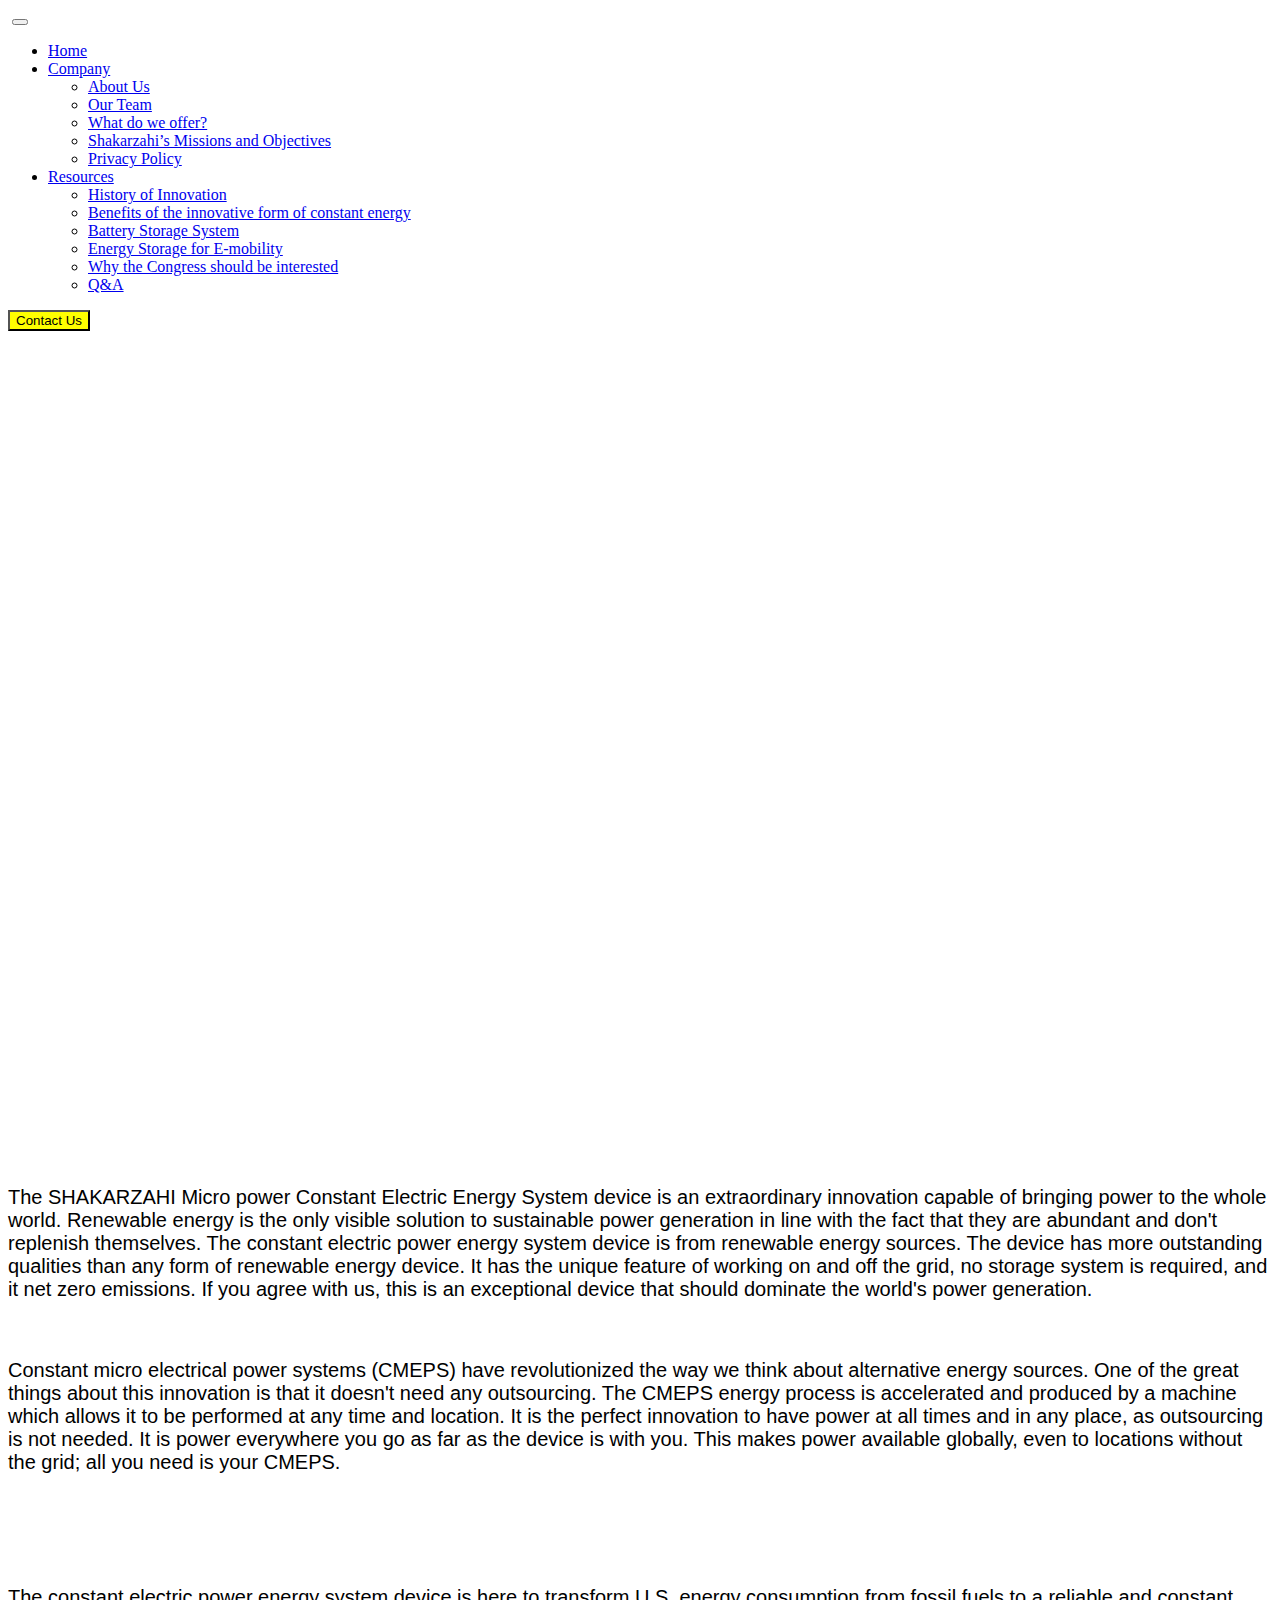
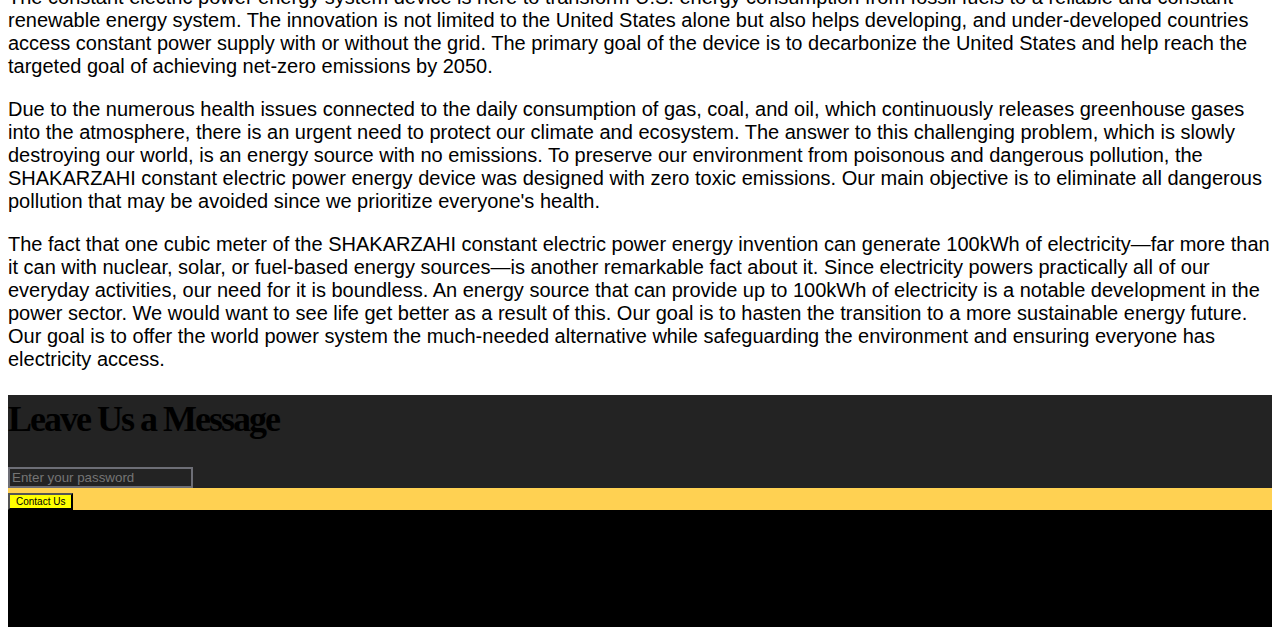
==== index.html @ 85083245 "update" ====
<!DOCTYPE html>
<html lang="en">
<head>
    <meta charset="UTF-8">
    <meta http-equiv="X-UA-Compatible" content="IE=edge">
    <meta name="viewport" content="width=device-width, initial-scale=1.0">
    <title>Document</title>
    <link rel="stylesheet" href="index.css">
    <link rel="stylesheet" href="../HTML/CSS/bootstrap-5.3.0-alpha1-dist/css/bootstrap.css">
</head>
<body>
  <nav class="w-100 navbar navbar-expand-lg navbar-dark bg-dark px-5">
    <div class="container">
      <a class="navbar-brand" href="#"><img class=""src="../project resource/Logo2520.png" alt=""></a>
      <button class="navbar-toggler" type="button" data-bs-toggle="collapse" data-bs-target="#navbarSupportedContent" aria-controls="navbarSupportedContent" aria-expanded="false" aria-label="Toggle navigation">
        <span class="navbar-toggler-icon"></span>
      </button>
      <div class="collapse navbar-collapse" id="navbarSupportedContent">
        <ul class="navbar-nav ms-auto mb-2 mb-lg-0 me-5 px-5">
          <li class="nav-item">
            <a class="nav-link active me-3 text-white" aria-current="page" href="index.html">Home</a>
          </li>
          <li class="nav-item dropdown">
            <a class="nav-link dropdown-toggle text-white me-3" href="#" role="button" data-bs-toggle="dropdown" aria-expanded="false">
              Company
            </a>
            <ul class="dropdown-menu">
              <li><a class="dropdown-item" href="About us.html">About Us</a></li>
              <li><a class="dropdown-item" href="Our team.html">Our Team</a></li>
              <li><a class="dropdown-item"  href="What we offer.html">What do we offer?</a></li>
              <li><a class="dropdown-item" href="shakazarhi.html">Shakarzahi’s Missions and Objectives</a></li>
              <li><a class="dropdown-item" href="privacy policy.html">Privacy Policy</a></li>
            </ul>
          </li>
          <li class="nav-item dropdown">
            <a class="nav-link dropdown-toggle text-white me-3" href="#" role="button" data-bs-toggle="dropdown" aria-expanded="false">
              Resources
            </a>
            <ul class="dropdown-menu">
              <li><a class="dropdown-item" href="history.html">History of Innovation</a></li>
              <li><a class="dropdown-item" href="Benefit.html">Benefits of the innovative form of constant energy</a></li>
              <li><a class="dropdown-item" href="Battery storage.html">Battery Storage System</a></li>
              <li><a class="dropdown-item" href="Energy storage.html">Energy Storage for E-mobility</a></li>
              <li><a class="dropdown-item" href="why.html">Why the Congress should be interested</a></li>
              <li><a class="dropdown-item" href="Question and answer.html">Q&A</a></li>
            </ul>
          </li>
        </ul>
      <a href="Contact us.html"><button class="btn bg-white rounded-0 me-3" type="submit">Contact Us</button></a>
      </div>
    </div>
  </nav>
<!-- section 1 -->
  <section class="adobe">
    <h1 class="intro">Introducing innovative<br>constant electric power energy<br>system device</h1>
  </section>
  <div>
      <img class="group w-100"src="../LEVELONEPROJECT/Media/Group 9252.png" alt="">
  </div>
  <section class="container mt-5">
      <div class="row mt-4" >
        <div class="col-sm-12 col-md-6 col-lg-6">
          <img class="w-100" src="../LEVELONEPROJECT/Media/Post_25202 1.png" alt="">
        </div>
        <div class="col-sm-12 col-md-6 col-lg-6">
          <img class="w-100 mt-5" src="../LEVELONEPROJECT/Media/Group.png" alt="">
        </div>
      </div>
  </section>
  <!-- section 2 -->
  <section class="container w-100">
    <p class="mt-5">The SHAKARZAHI Micro power Constant Electric  Energy System device is an extraordinary innovation capable of bringing power to the whole world. Renewable energy is the only visible solution to sustainable power generation in line with the fact that they are abundant and don't replenish themselves. The constant electric power energy system device is from renewable energy sources. The device has more outstanding qualities than any form of renewable energy device. It has the unique feature of working on and off the grid, no storage system is required, and it net zero emissions. If you agree with us, this is an exceptional device that should dominate the world's power generation.</p>
    <div>
      <img class="w-100" src="../LEVELONEPROJECT/Media/AdobeStock_283208391 1.png" alt="">
  
    </div>
  </section>
   <!-- section 3  -->
  <section class="container w-100">
    <p class="mt-5">Constant micro electrical power systems (CMEPS) have revolutionized the way we think about alternative energy sources. One of the great things about this innovation is that it doesn't need any outsourcing. The CMEPS energy process is accelerated and produced by a machine which allows it to be performed at any time and location. It is the perfect innovation to have power at all times and in any place, as outsourcing is not needed. It is power everywhere you go as far as the device is with you. This makes power available globally, even to locations without the grid; all you need is your CMEPS.</p>
  </section>
  <!-- section 4 -->
  <section class="container mx-auto w-100">
    <div class="row g-3 mx-auto">
      <div class="col-sm-12 col-md-6 col-lg-6">
          <img class="w-100 " src="../LEVELONEPROJECT/Media/1 1.png" alt="">
      </div>
      <div class="col-sm-12 col-md-6 col-lg-6">
        <div class="row">
          <div class="col-6">
              <img class="w-100" src="../LEVELONEPROJECT/Media/IMG_6715 1.png" alt="">
            </div>
            <div class="col-6">
              <img class="w-100 col-sm-12 col-md-6 col-lg-6" src="../LEVELONEPROJECT/Media/aziz 1.png" alt="">
            </div>
          </div>
          <img class="w-100" src="../LEVELONEPROJECT/Media/IMG_6774 1.png" alt="">
      </div>

    </div>
    <div class="container w-100">
      <p class="mt-5">The constant electric power energy system device is here to transform U.S. energy consumption from fossil fuels to a reliable and constant renewable energy system. The innovation is not limited to the United States alone but also helps developing, and under-developed countries access constant power supply with or without the grid. The primary goal of the device is to decarbonize the United States and help reach the targeted goal of achieving net-zero emissions by 2050.</p>

      <p class="mt-5"> Due to the numerous health issues connected to the daily consumption of gas, coal, and oil, which continuously releases greenhouse gases into the atmosphere, there is an urgent need to protect our climate and ecosystem. The answer to this challenging problem, which is slowly destroying our world, is an energy source with no emissions. To preserve our environment from poisonous and dangerous pollution, the SHAKARZAHI constant electric power energy device was designed with zero toxic emissions. Our main objective is to eliminate all dangerous pollution that may be avoided since we prioritize everyone's health.</p>
        
      <p class="mt-5">The fact that one cubic meter of the SHAKARZAHI constant electric power energy invention can generate 100kWh of electricity—far more than it can with nuclear, solar, or fuel-based energy sources—is another remarkable fact about it. Since electricity powers practically all of our everyday activities, our need for it is boundless. An energy source that can provide up to 100kWh of electricity is a notable development in the power sector. We would want to see life get better as a result of this. Our goal is to hasten the transition to a more sustainable energy future. Our goal is to offer the world power system the much-needed alternative while safeguarding the environment and ensuring everyone has electricity access.</p>
    </div>
      
  </section>
  <footer class="p-5">
    <div class="footercard w-75 mx-auto mt-2">
      <div class="row p-5 text-white">
        <div class="col-lg-6 col-md-6 col-sm-12 my-5">
          <h1 class="text-white">Leave Us a Message</h1>
        </div>
        <div class="col-lg-6 col-md-6 col-sm-12 my-5 ">
          <form class="row">
            <div class="col w-100">
              <input type="text" placeholder="Enter your password" class="footpass p-2 px-5">
            </div>
            <div class="col Footerbtn">
              <button type="submit" class="btn rounded-0 fw-semibold p-2">Contact Us</button>
            </div>
          </form>

        </div>

      </div>

    </div>
    <div class="footeraddress row text-white w-75 mx-auto mt-3">
      <div class="col-sm-12 col-lg-6 col-md-6">
        <h6>Austin, Texas, United States</h6>
        <h6>Shakarzahi LLc</h6>
      </div>
      <div class="col-sm-12 col-lg-6 col-md-6 mr-3">
        <img class="img" src="../LEVELONEPROJECT/Media/Social wrapper.png" alt="">
      </div>
    </div>
  </footer>
    
    
  <script src="https://cdn.jsdelivr.net/npm/@popperjs/core@2.11.7/dist/umd/popper.min.js" integrity="sha384-zYPOMqeu1DAVkHiLqWBUTcbYfZ8osu1Nd6Z89ify25QV9guujx43ITvfi12/QExE" crossorigin="anonymous">
  </script>
  <script src="https://cdn.jsdelivr.net/npm/bootstrap@5.3.0-alpha3/dist/js/bootstrap.min.js" integrity="sha384-Y4oOpwW3duJdCWv5ly8SCFYWqFDsfob/3GkgExXKV4idmbt98QcxXYs9UoXAB7BZ" crossorigin="anonymous">
  </script>
</body>
</html>
---- index.css ----
.adobe{
    background-image: url(../LEVELONEPROJECT/Media/AdobeStock_132215125\ 3.png);
    width: 100%;
    height: 720px;
    background-size: cover;
    
}
.intro{
    color: white;
    font-size: 60px;
    font-weight: 700;
    padding-top: 300px;
    padding-left: 40px;
    font-family: 'Sen',
}
p{
    font-family: 'Inter', sans-serif;
    font-size: 20px;
}
.group{
    width: 1440px;
    height: 15px;
    padding: absolute;
    margin-top: 20px;
}
.btn{
    background-color: yellow;
}
footer{
    background-color: #000000;
}
footer h1{
    font-size: 36px;
    font-weight: 700;
    line-height: 48px;
    letter-spacing: -2px;
    text-align: left;
}
.footercard{
    background-color: #232323;
}
.Footerbtn{
    background-color: hsl(44, 100%, 66%);
}
.Footerbtn button{
    font-size: 10px;
    text-align: center;
    margin-top: 5px;
}
.footpass{
    background-color: transparent;
    color: #6d6e76;
    border: 2px solid #6d6e76;
    outline: none;
}
@media only screen and (max-width: 600px) {
    .footpass{
        width: 100%;
        }
}
@media only screen and (max-width: 600px) {
    .intro{
        color: white;
        font-size: 60px;
        font-weight: 600;
        padding-top: 130px;
        padding-left: 20px;
        font-family: 'Sen',
    }
}
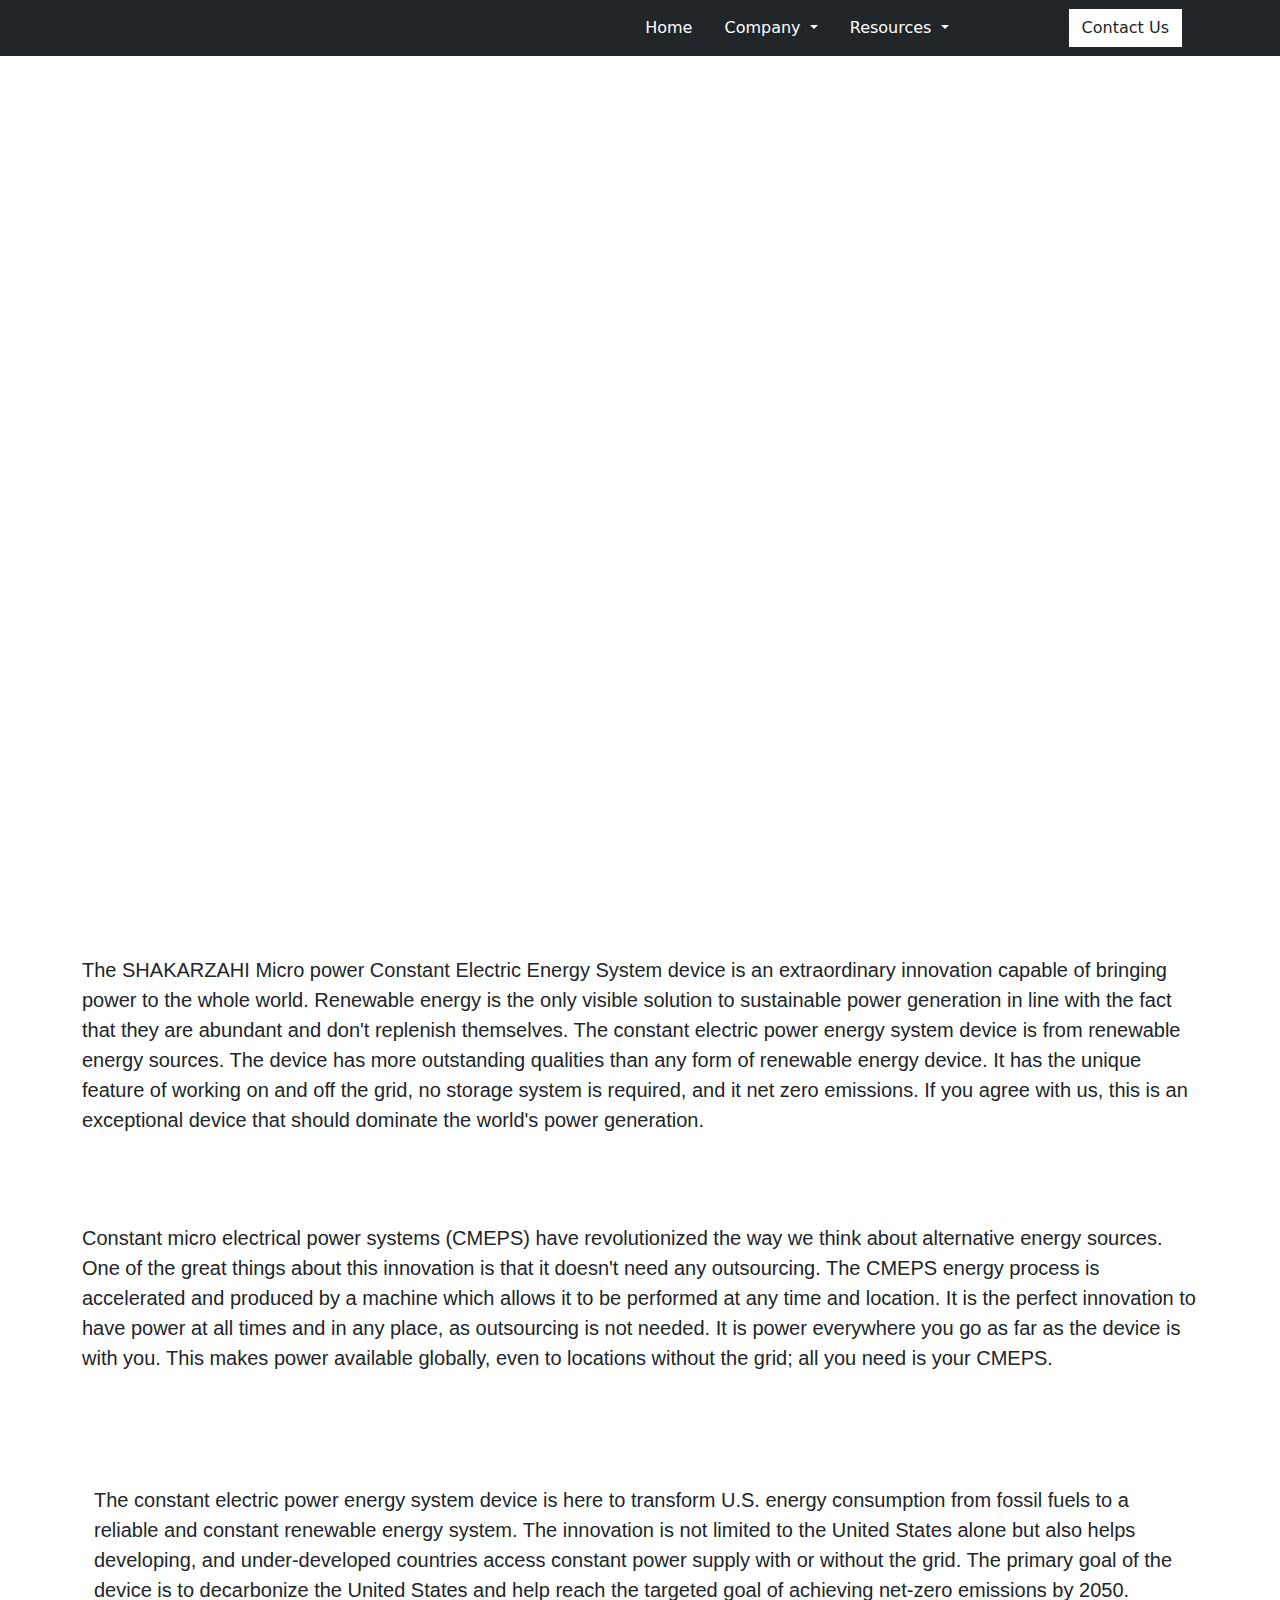
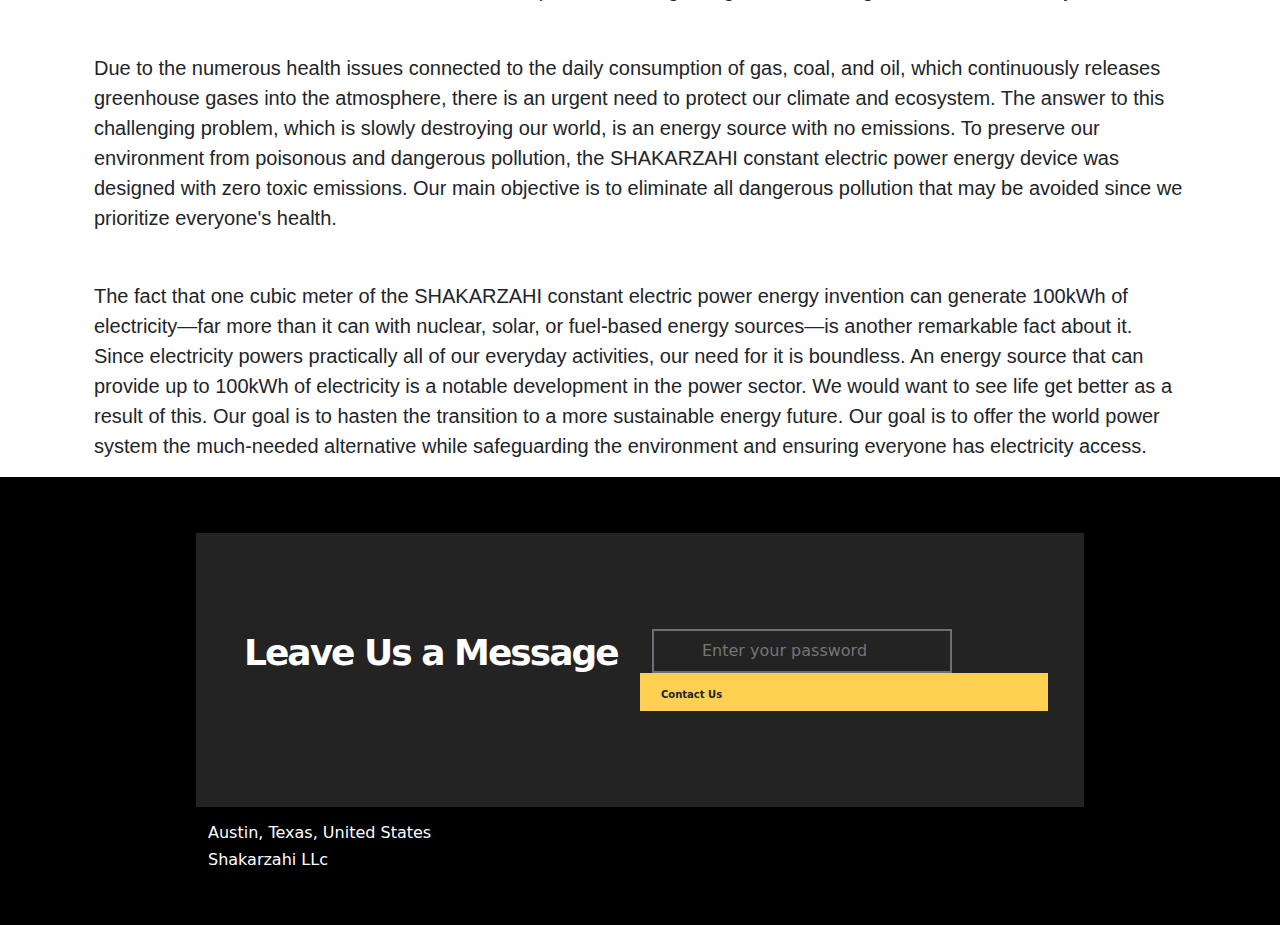
==== commit c6551f00: "update" ====
--- a/index.html
+++ b/index.html
@@ -5,8 +5,8 @@
     <meta http-equiv="X-UA-Compatible" content="IE=edge">
     <meta name="viewport" content="width=device-width, initial-scale=1.0">
     <title>Document</title>
-    <link rel="stylesheet" href="index.css">
-    <link rel="stylesheet" href="../HTML/CSS/bootstrap-5.3.0-alpha1-dist/css/bootstrap.css">
+    <link rel="stylesheet" href="./style.css">
+    <link rel="stylesheet" href="./bootstrap-5.3.0-alpha1-dist/css/bootstrap.min.css">
 </head>
 <body>
   <nav class="w-100 navbar navbar-expand-lg navbar-dark bg-dark px-5">
--- a/style.css
+++ b/style.css
@@ -0,0 +1,73 @@
+
+.adobe{
+    background-image: url(../LEVELONEPROJECT/Media/AdobeStock_132215125\ 3.png);
+    width: 100%;
+    height: 720px;
+    background-size: cover;
+    
+}
+.intro{
+    color: white;
+    font-size: 60px;
+    font-weight: 700;
+    padding-top: 300px;
+    padding-left: 40px;
+    font-family: 'Sen',
+}
+p{
+    font-family: 'Inter', sans-serif;
+    font-size: 20px;
+}
+.group{
+    width: 1440px;
+    height: 15px;
+    padding: absolute;
+    margin-top: 20px;
+}
+.btn{
+    background-color: yellow;
+}
+footer{
+    background-color: #000000;
+}
+footer h1{
+    font-size: 36px;
+    font-weight: 700;
+    line-height: 48px;
+    letter-spacing: -2px;
+    text-align: left;
+}
+.footercard{
+    background-color: #232323;
+}
+.Footerbtn{
+    background-color: hsl(44, 100%, 66%);
+}
+.Footerbtn button{
+    font-size: 10px;
+    text-align: center;
+    margin-top: 5px;
+}
+.footpass{
+    background-color: transparent;
+    color: #6d6e76;
+    border: 2px solid #6d6e76;
+    outline: none;
+}
+@media only screen and (max-width: 600px) {
+    .footpass{
+        width: 100%;
+        }
+}
+@media only screen and (max-width: 600px) {
+    .intro{
+        color: white;
+        font-size: 60px;
+        font-weight: 600;
+        padding-top: 130px;
+        padding-left: 20px;
+        font-family: 'Sen',
+    }
+}
+
+
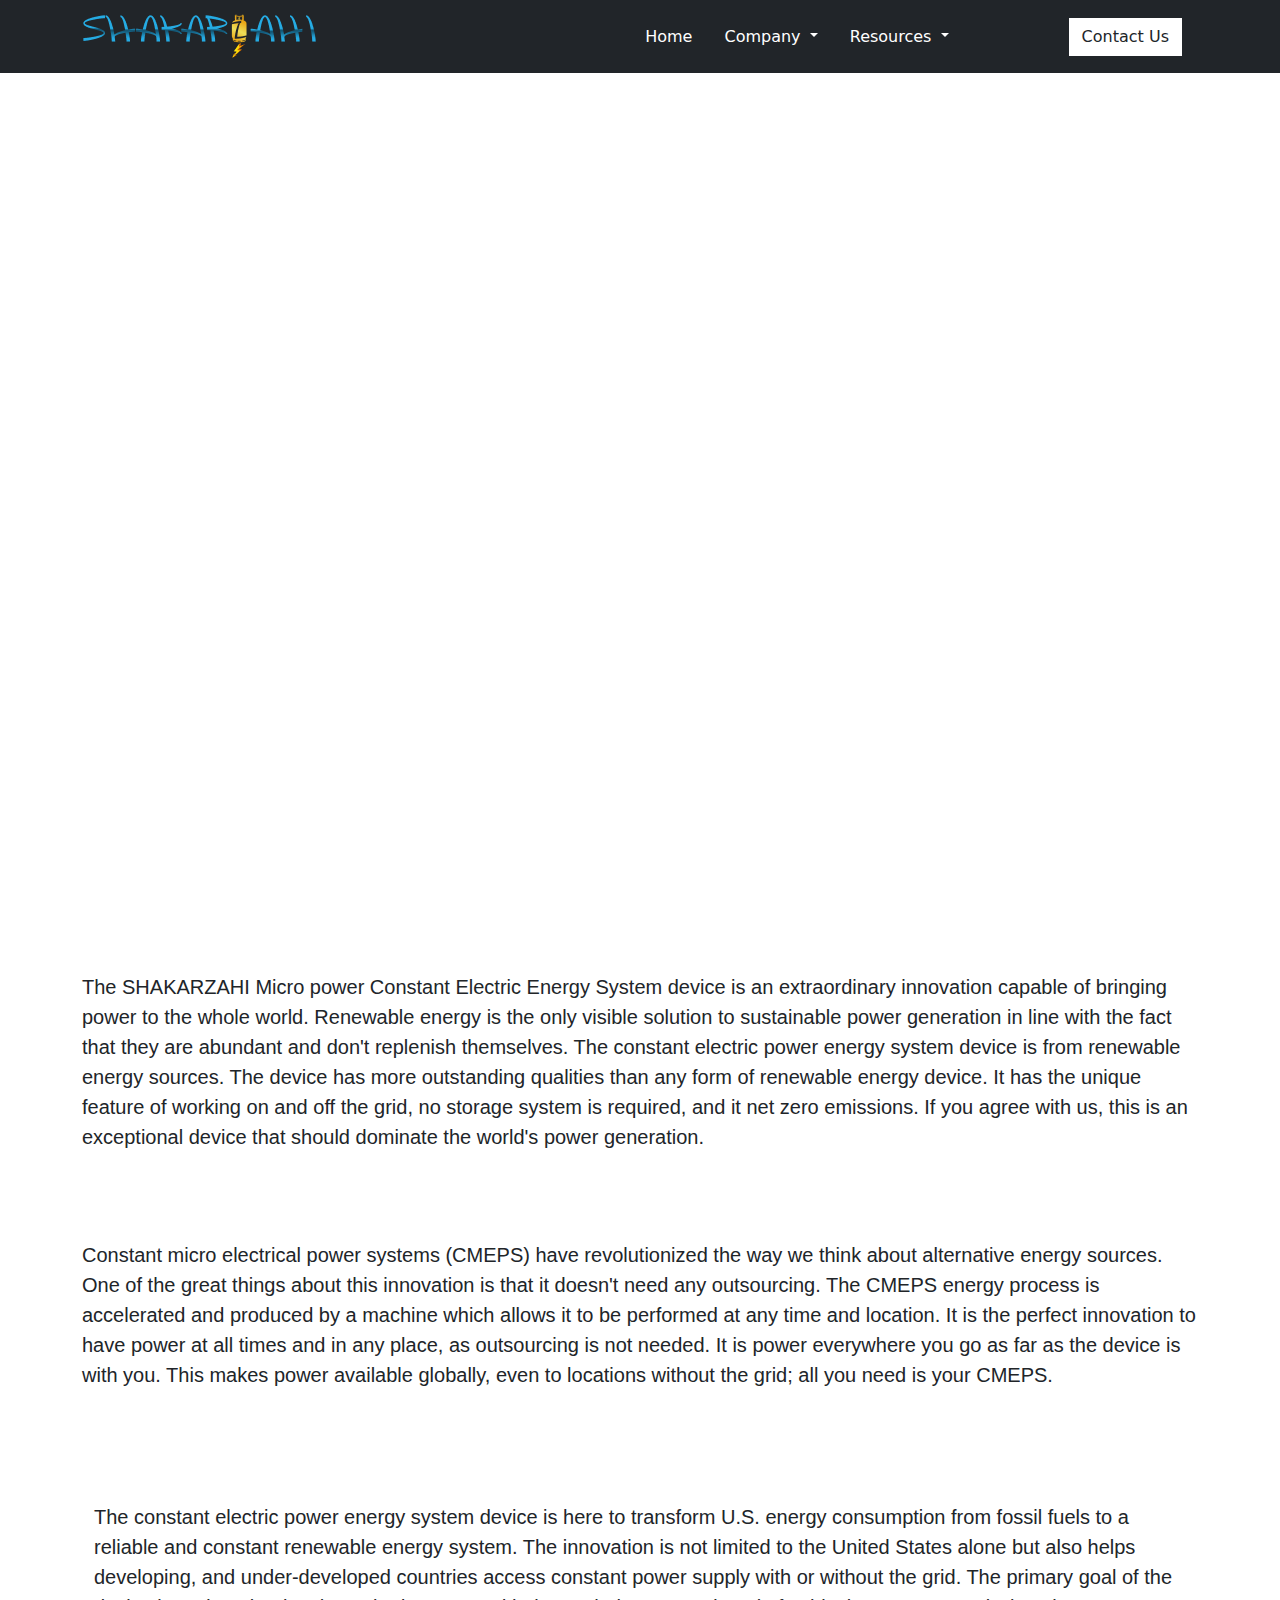
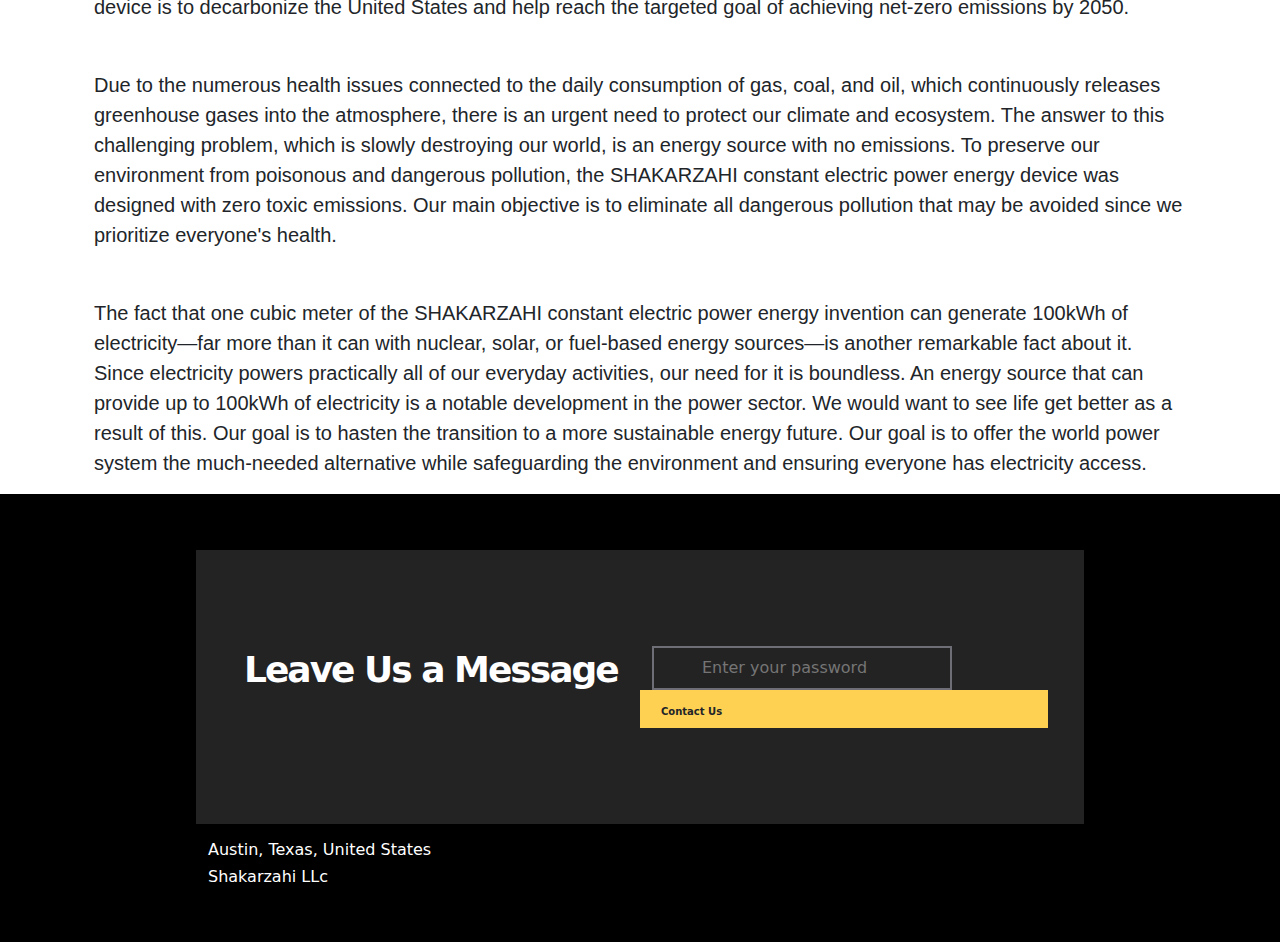
==== commit 4ddea31d: "update" ====
--- a/index.html
+++ b/index.html
@@ -11,7 +11,7 @@
 <body>
   <nav class="w-100 navbar navbar-expand-lg navbar-dark bg-dark px-5">
     <div class="container">
-      <a class="navbar-brand" href="#"><img class=""src="../project resource/Logo2520.png" alt=""></a>
+      <a class="navbar-brand" href="#"><img src="./Media/Logo2520.png"></a>
       <button class="navbar-toggler" type="button" data-bs-toggle="collapse" data-bs-target="#navbarSupportedContent" aria-controls="navbarSupportedContent" aria-expanded="false" aria-label="Toggle navigation">
         <span class="navbar-toggler-icon"></span>
       </button>
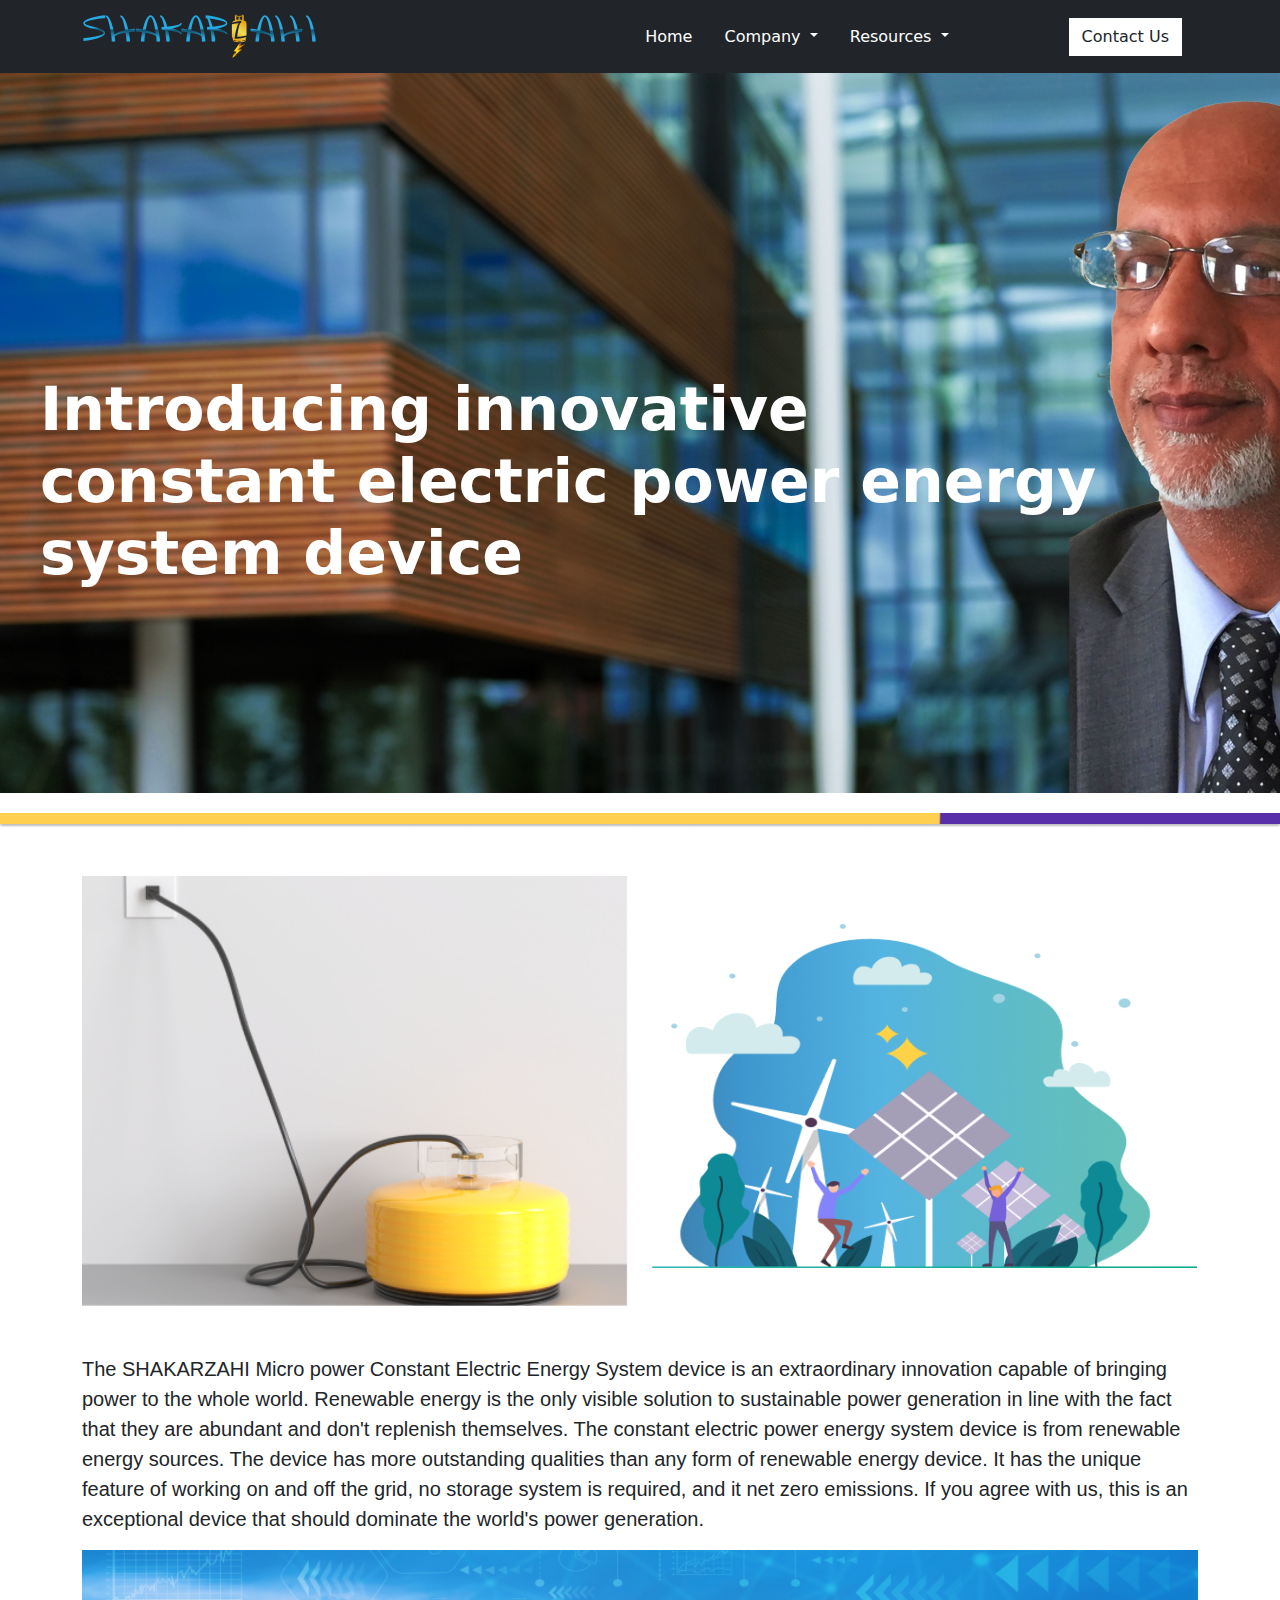
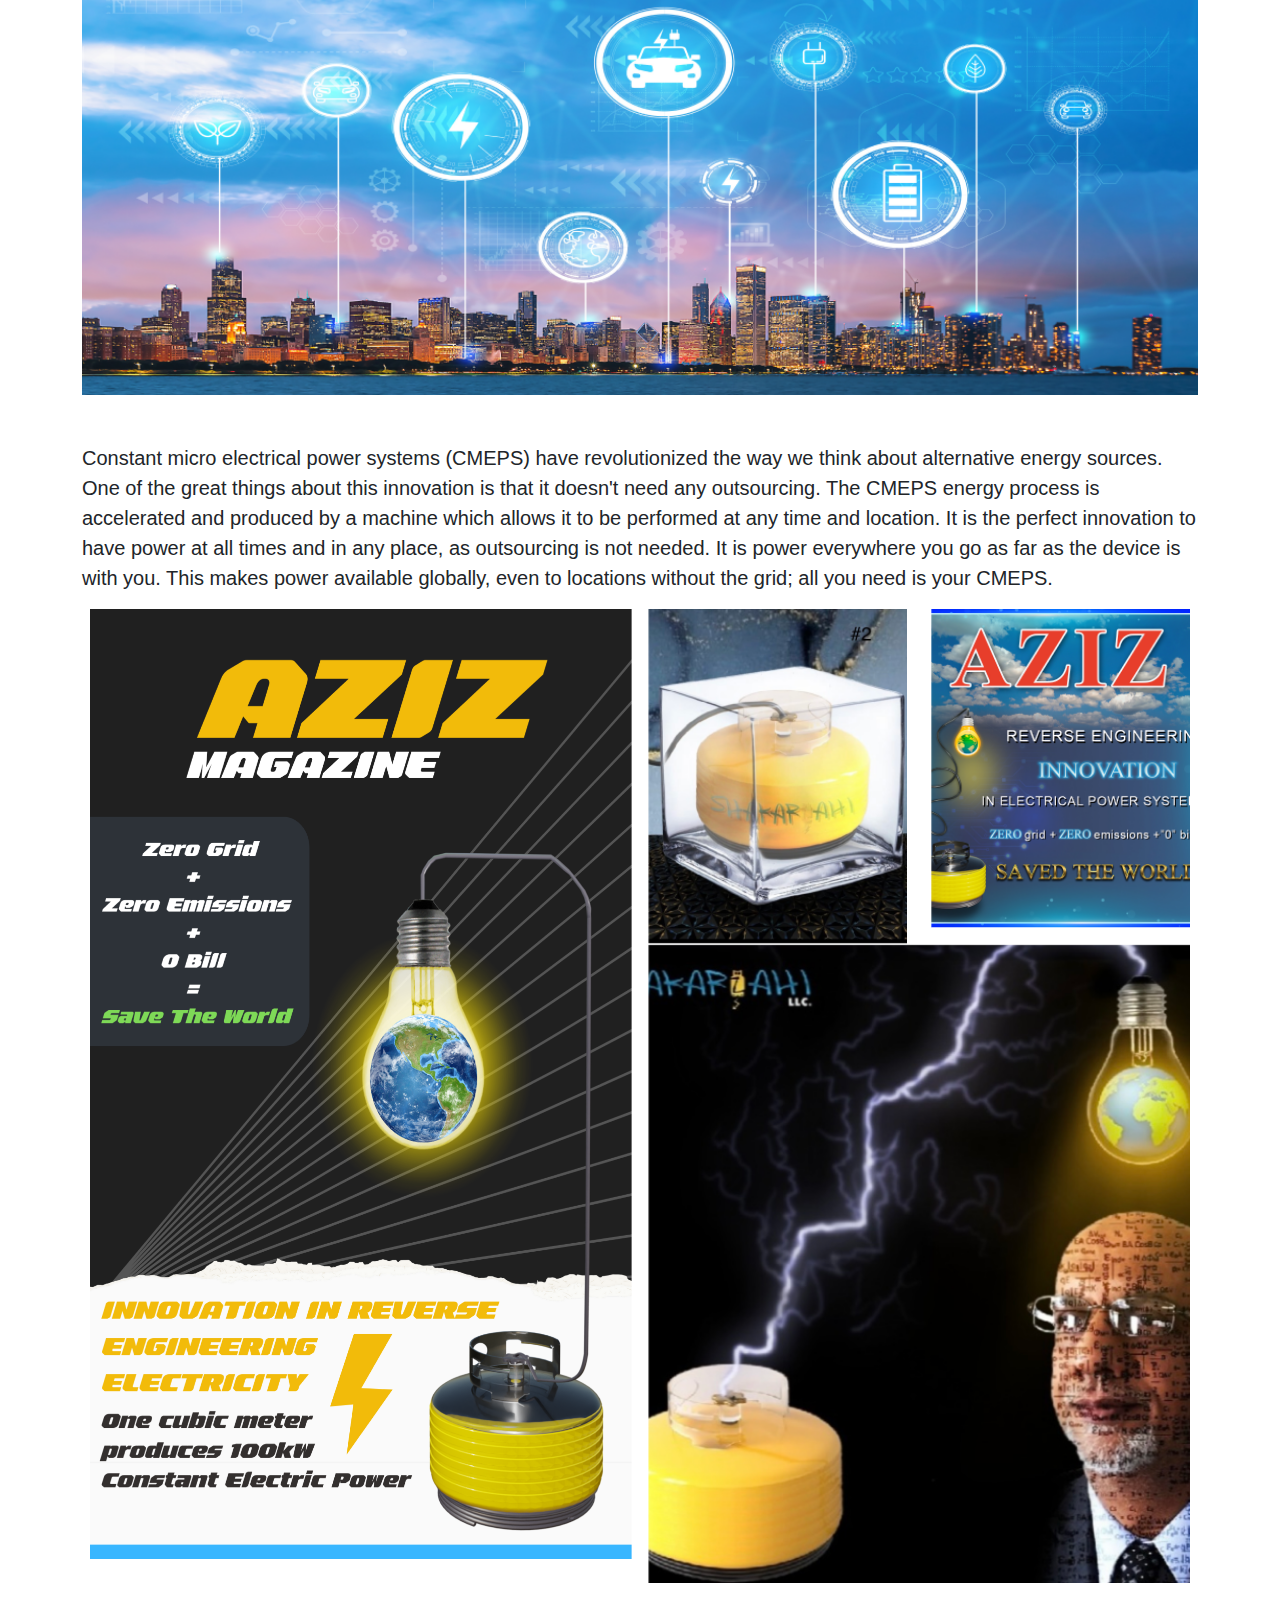
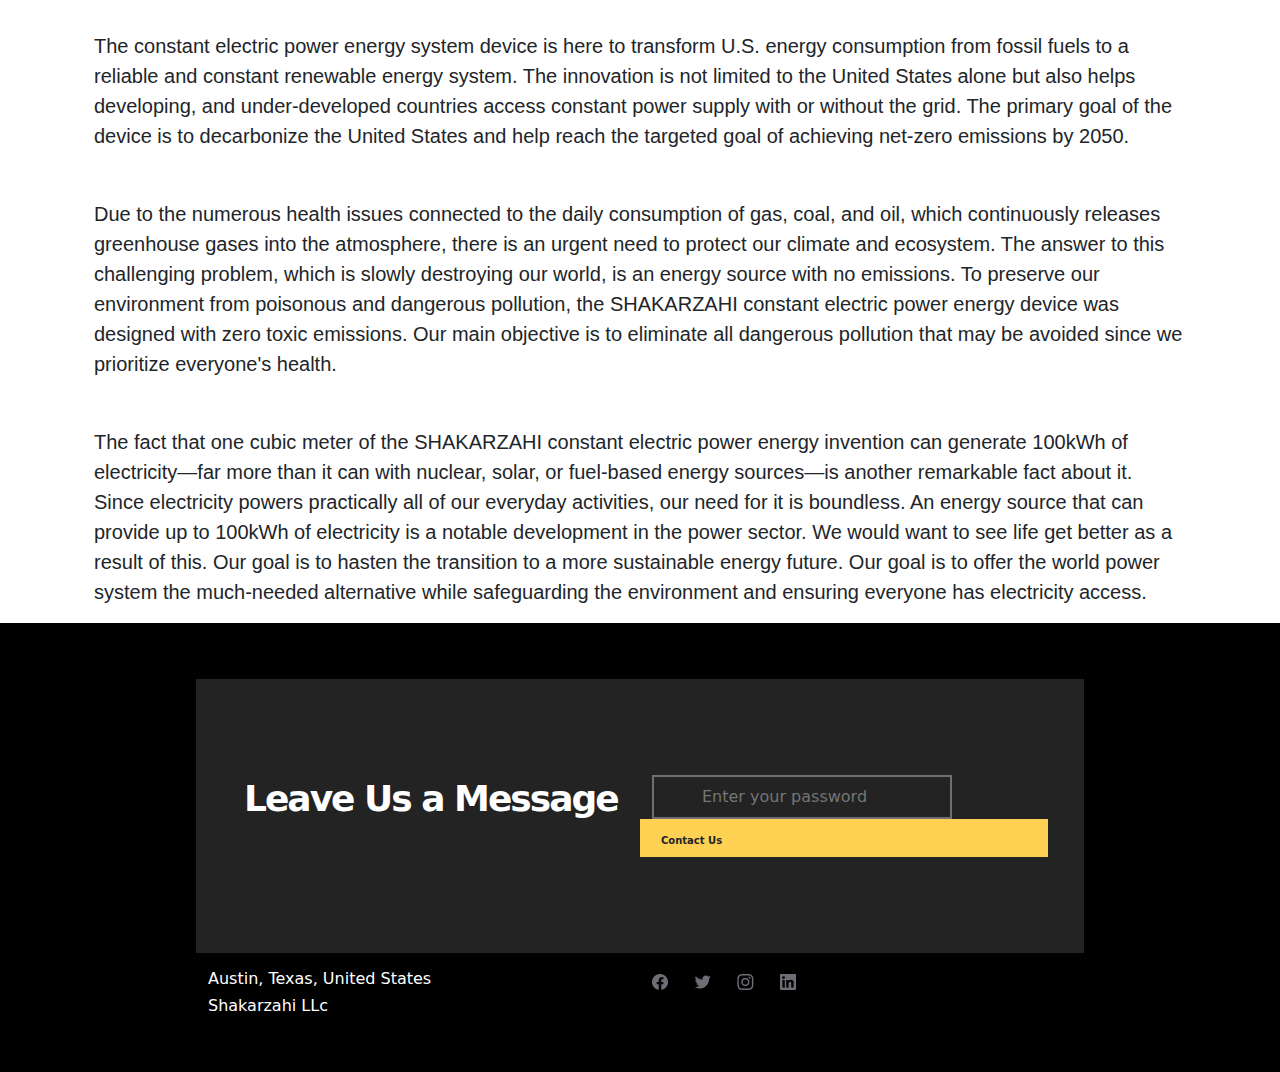
==== commit 10eb98b3: "update" ====
--- a/index.html
+++ b/index.html
@@ -55,15 +55,15 @@
     <h1 class="intro">Introducing innovative<br>constant electric power energy<br>system device</h1>
   </section>
   <div>
-      <img class="group w-100"src="../LEVELONEPROJECT/Media/Group 9252.png" alt="">
+      <img class="group w-100" src="./Media/Group 9252.png" alt="">
   </div>
   <section class="container mt-5">
       <div class="row mt-4" >
         <div class="col-sm-12 col-md-6 col-lg-6">
-          <img class="w-100" src="../LEVELONEPROJECT/Media/Post_25202 1.png" alt="">
+          <img class="w-100" src="./Media/Post_25202 1.png" alt="">
         </div>
         <div class="col-sm-12 col-md-6 col-lg-6">
-          <img class="w-100 mt-5" src="../LEVELONEPROJECT/Media/Group.png" alt="">
+          <img class="w-100 mt-5" src="./Media/Group.png" alt="">
         </div>
       </div>
   </section>
@@ -71,7 +71,7 @@
   <section class="container w-100">
     <p class="mt-5">The SHAKARZAHI Micro power Constant Electric  Energy System device is an extraordinary innovation capable of bringing power to the whole world. Renewable energy is the only visible solution to sustainable power generation in line with the fact that they are abundant and don't replenish themselves. The constant electric power energy system device is from renewable energy sources. The device has more outstanding qualities than any form of renewable energy device. It has the unique feature of working on and off the grid, no storage system is required, and it net zero emissions. If you agree with us, this is an exceptional device that should dominate the world's power generation.</p>
     <div>
-      <img class="w-100" src="../LEVELONEPROJECT/Media/AdobeStock_283208391 1.png" alt="">
+      <img class="w-100" src="./Media/AdobeStock_283208391 1.png" alt="">
   
     </div>
   </section>
@@ -83,18 +83,18 @@
   <section class="container mx-auto w-100">
     <div class="row g-3 mx-auto">
       <div class="col-sm-12 col-md-6 col-lg-6">
-          <img class="w-100 " src="../LEVELONEPROJECT/Media/1 1.png" alt="">
+          <img class="w-100 " src="./Media/1 1.png" alt="">
       </div>
       <div class="col-sm-12 col-md-6 col-lg-6">
         <div class="row">
           <div class="col-6">
-              <img class="w-100" src="../LEVELONEPROJECT/Media/IMG_6715 1.png" alt="">
+              <img class="w-100" src="./Media/IMG_6715 1.png" alt="">
             </div>
             <div class="col-6">
-              <img class="w-100 col-sm-12 col-md-6 col-lg-6" src="../LEVELONEPROJECT/Media/aziz 1.png" alt="">
+              <img class="w-100 col-sm-12 col-md-6 col-lg-6" src="./Media/aziz 1.png" alt="">
             </div>
           </div>
-          <img class="w-100" src="../LEVELONEPROJECT/Media/IMG_6774 1.png" alt="">
+          <img class="w-100" src="./Media/IMG_6774 1.png" alt="">
       </div>
 
     </div>
@@ -134,7 +134,7 @@
         <h6>Shakarzahi LLc</h6>
       </div>
       <div class="col-sm-12 col-lg-6 col-md-6 mr-3">
-        <img class="img" src="../LEVELONEPROJECT/Media/Social wrapper.png" alt="">
+        <img class="img" src="./Media/Social wrapper.png" alt="">
       </div>
     </div>
   </footer>
--- a/style.css
+++ b/style.css
@@ -1,6 +1,6 @@
 
 .adobe{
-    background-image: url(../LEVELONEPROJECT/Media/AdobeStock_132215125\ 3.png);
+    background-image: url(./Media/AdobeStock_132215125\ 3.png);
     width: 100%;
     height: 720px;
     background-size: cover;
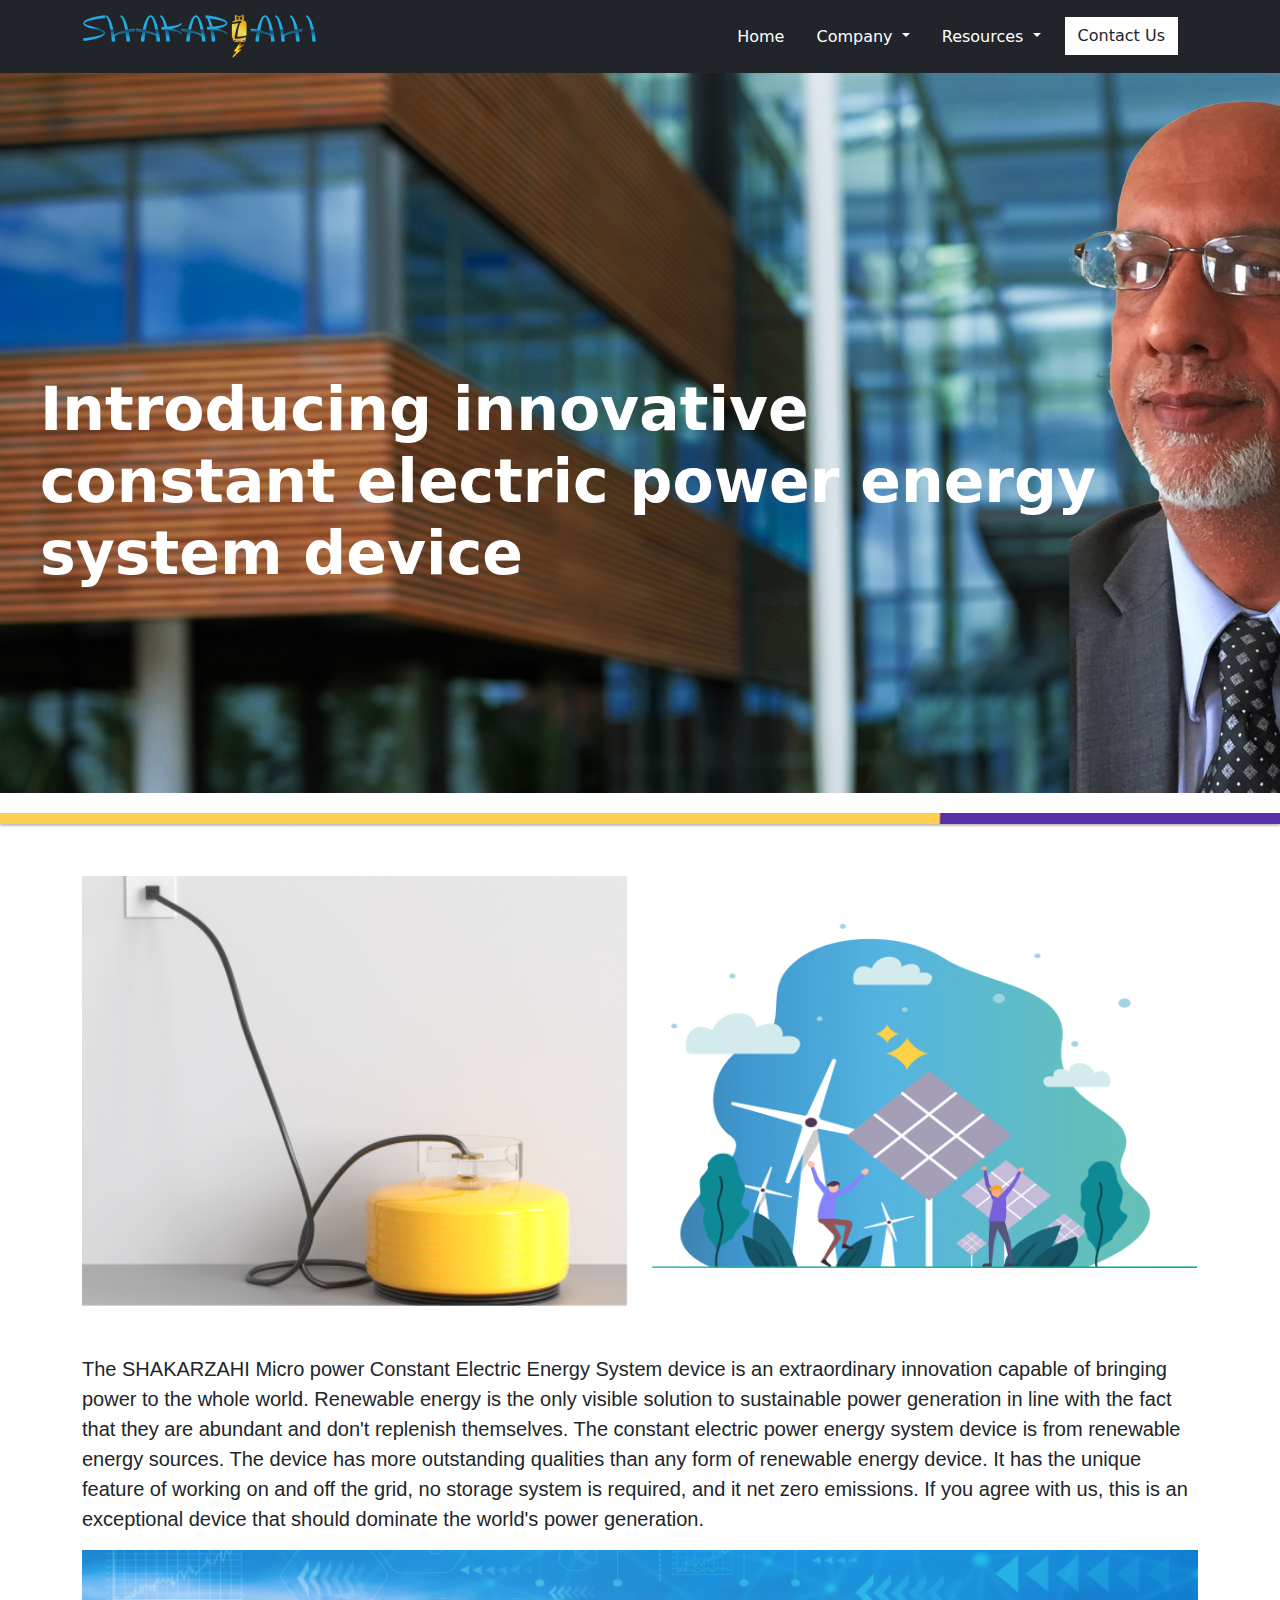
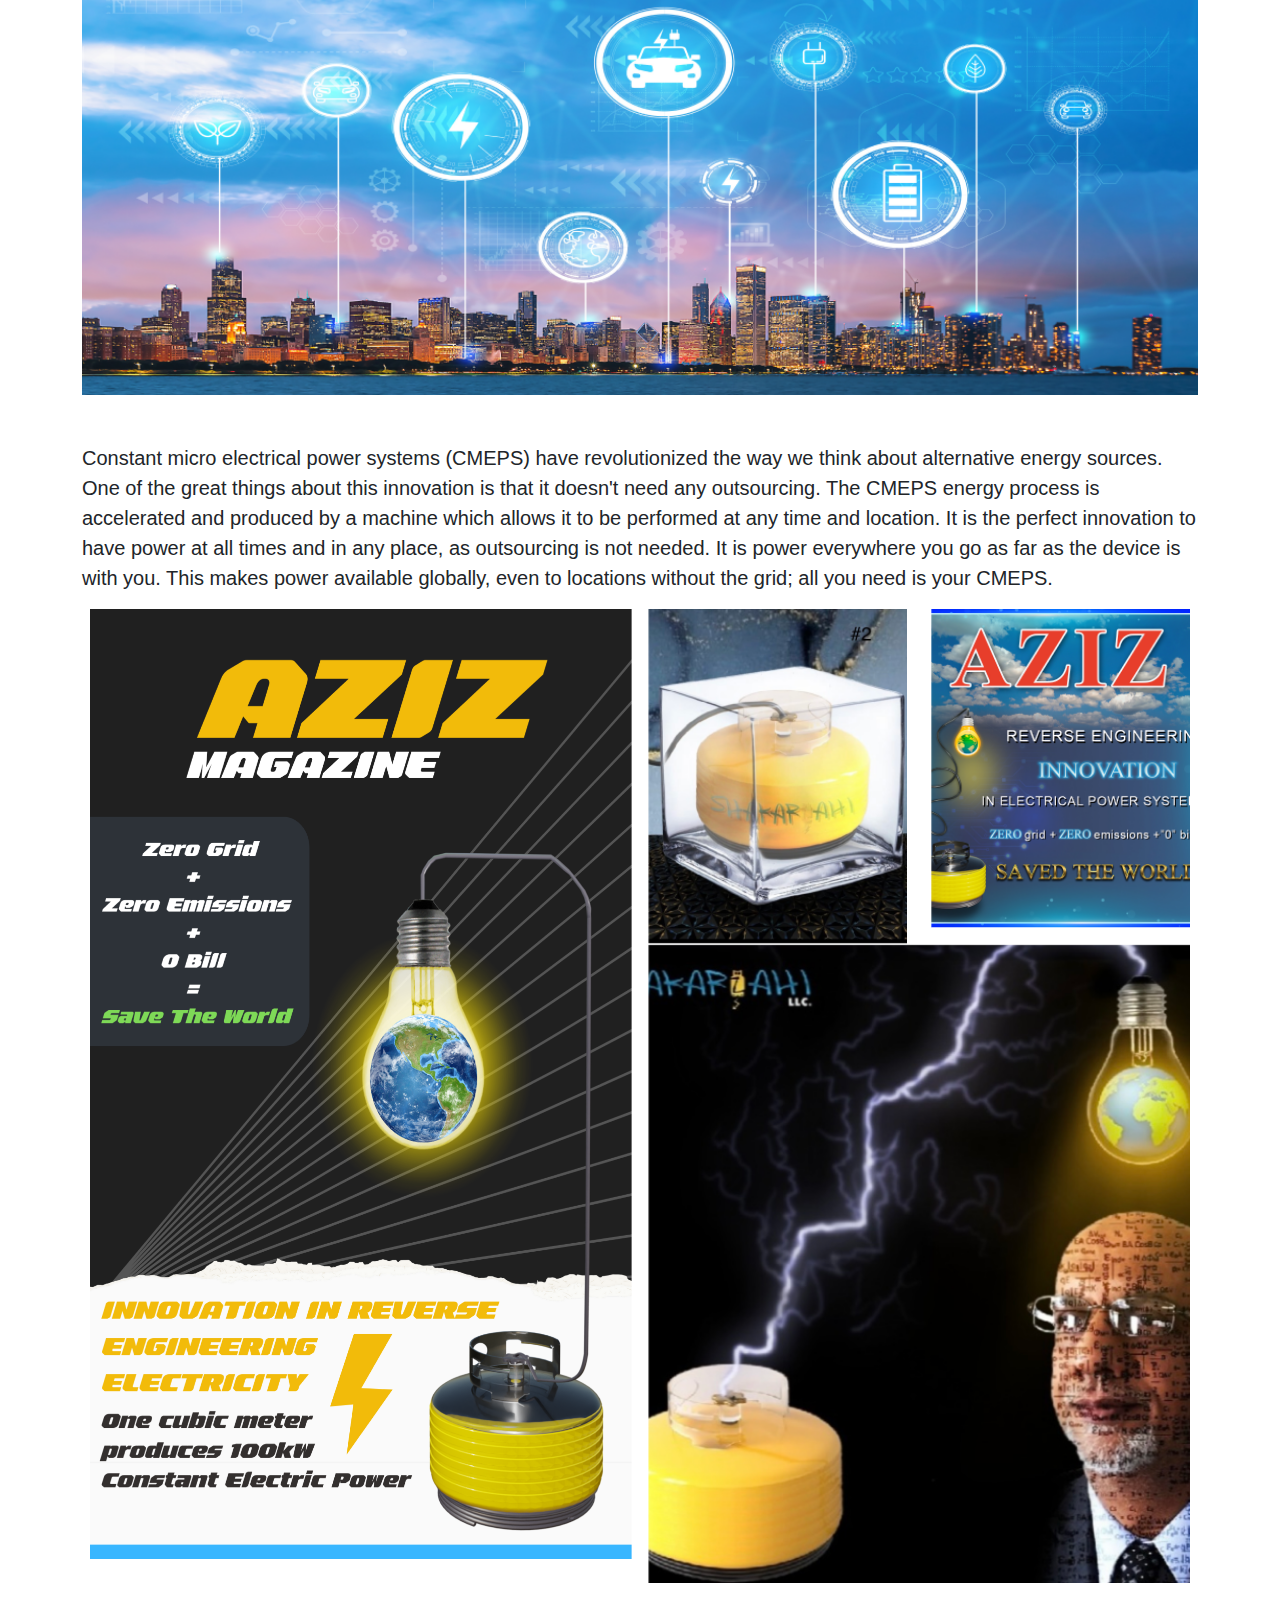
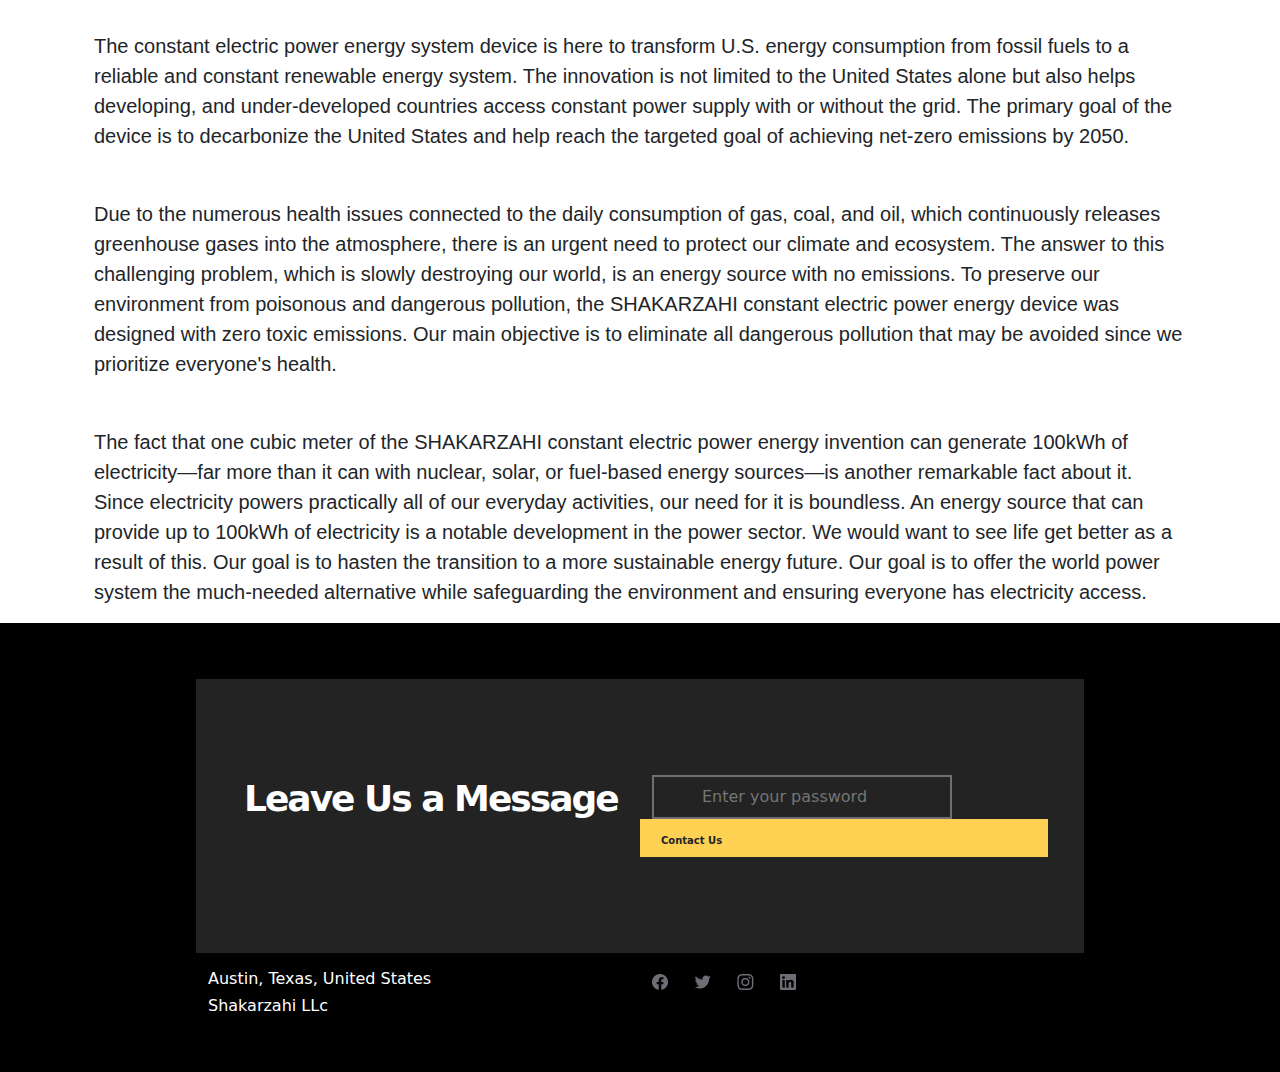
==== commit acb1a9b3: "update" ====
--- a/index.html
+++ b/index.html
@@ -16,7 +16,7 @@
         <span class="navbar-toggler-icon"></span>
       </button>
       <div class="collapse navbar-collapse" id="navbarSupportedContent">
-        <ul class="navbar-nav ms-auto mb-2 mb-lg-0 me-5 px-5">
+        <ul class="navbar-nav ms-auto mb-2 mb-lg-0 me-1">
           <li class="nav-item">
             <a class="nav-link active me-3 text-white" aria-current="page" href="index.html">Home</a>
           </li>
@@ -45,8 +45,8 @@
               <li><a class="dropdown-item" href="Question and answer.html">Q&A</a></li>
             </ul>
           </li>
+          <a href="Contact us.html"><button class="btn bg-white rounded-0 me-3" type="submit">Contact Us</button></a>
         </ul>
-      <a href="Contact us.html"><button class="btn bg-white rounded-0 me-3" type="submit">Contact Us</button></a>
       </div>
     </div>
   </nav>
